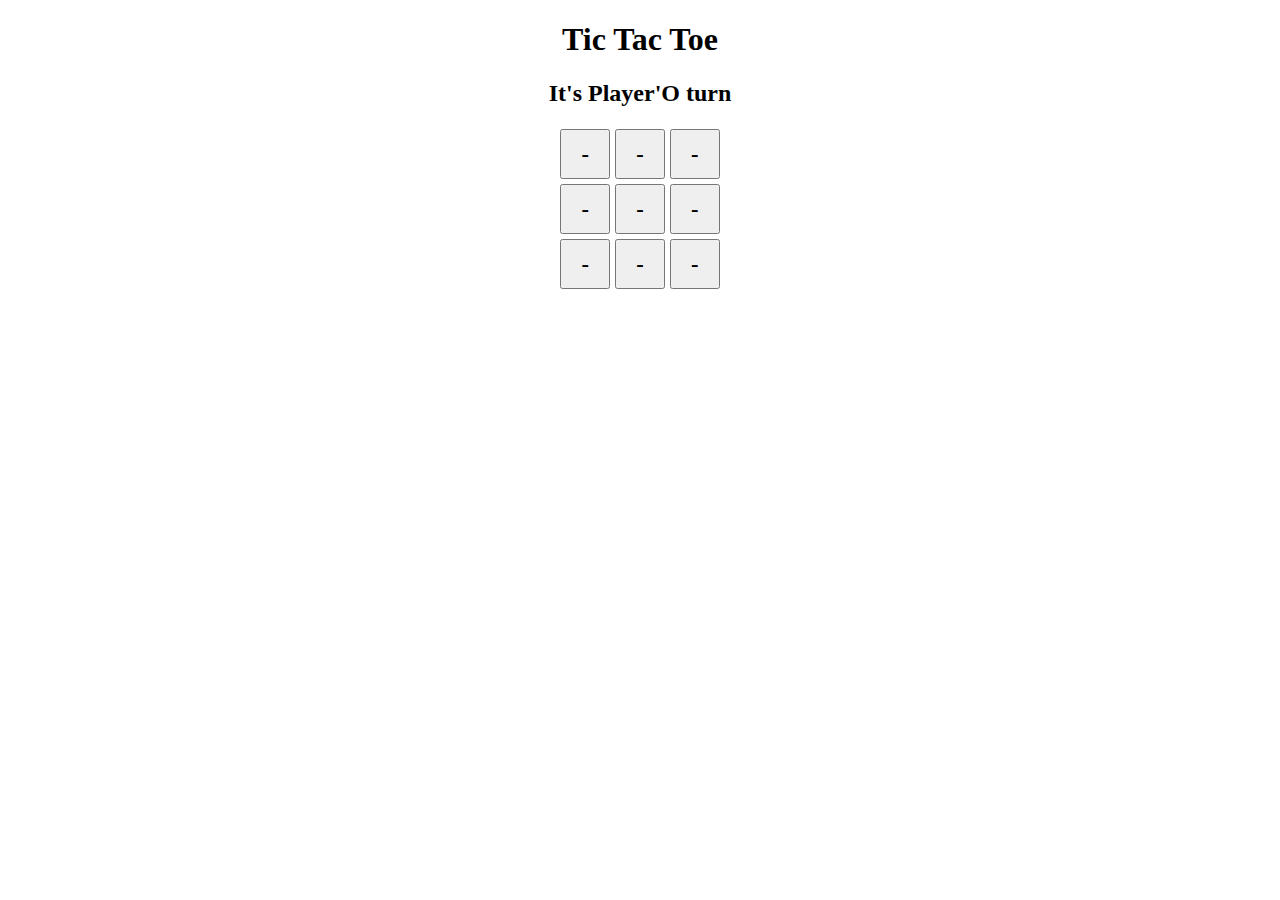
==== index.html @ 31c8b998 "Add files via upload" ====
<!DOCTYPE html>
<html lang="en">
<head>
    <meta charset="UTF-8">
    <meta http-equiv="X-UA-Compatible" content="IE=edge">
    <meta name="viewport" content="width=device-width, initial-scale=1.0">
    <link rel="stylesheet" href="style.css">
    <title>Tic-Tac-Toe</title>
</head>
<body>
    <h1>Tic Tac Toe</h1>
    <h2 id="active-player-text"></h2>
    <div class="game-board">

    </div>
    <script src="tic-tac-toe.js"></script>
</body>
</html>
---- style.css ----
h1, h2 {
    text-align: center;
}

.game-board {
    display: flex;
    justify-content: center;
    align-items: center;
}

.game-row {
    display: flex;
    flex-direction: column;
}

.game-cell {
    font-size: 1.5rem;
    width: 50px;
    height: 50px;
    margin: .1em;
    cursor: pointer;
}
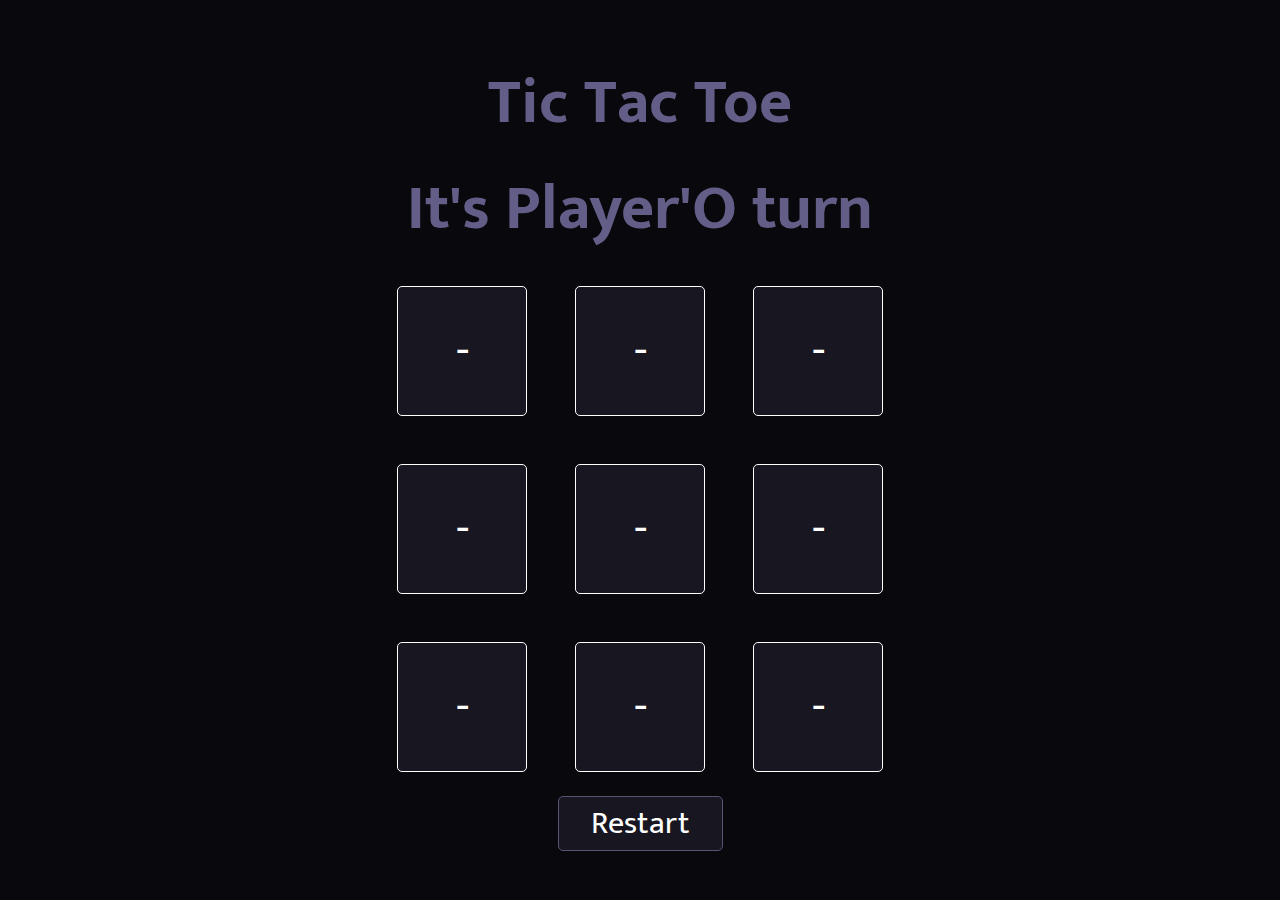
==== commit 808cbd63: "moved files" ====
--- a/index.html
+++ b/index.html
@@ -1,18 +1,22 @@
-<!DOCTYPE html>
-<html lang="en">
-<head>
-    <meta charset="UTF-8">
-    <meta http-equiv="X-UA-Compatible" content="IE=edge">
-    <meta name="viewport" content="width=device-width, initial-scale=1.0">
-    <link rel="stylesheet" href="style.css">
-    <title>Tic-Tac-Toe</title>
-</head>
-<body>
-    <h1>Tic Tac Toe</h1>
-    <h2 id="active-player-text"></h2>
-    <div class="game-board">
-
-    </div>
-    <script src="tic-tac-toe.js"></script>
-</body>
+<!DOCTYPE html>
+<html lang="en">
+<head>
+    <meta charset="UTF-8">
+    <meta http-equiv="X-UA-Compatible" content="IE=edge">
+    <meta name="viewport" content="width=device-width, initial-scale=1.0">
+    <link rel="stylesheet" href="app/style/style.css">
+    <title>Tic-Tac-Toe</title>
+</head>
+<body>
+    <main>     
+        <h1>Tic Tac Toe</h1>
+        <h2 id="win-message"></h2>
+        <h2 id="cell-message"></h2>
+        <h2 id="active-player-text"></h2>
+        <section class="game-board"></section>
+        <button id="restart-btn">Restart</bRestart</button>
+    </main>
+</body>
+
+<script src="app/js/tic-tac-toe.js"></script>
 </html>--- a/app/style/style.css
+++ b/app/style/style.css
@@ -0,0 +1,132 @@
+@import url("https://fonts.googleapis.com/css2?family=Mukta:wght@200;300;400;500&family=Noto+Sans+JP:wght@200;300;400;500;600;700&display=swap");
+* {
+  padding: 0;
+  margin: 0;
+  box-sizing: border-box;
+  font-family: "Mukta", sans-serif;
+}
+
+body {
+  background-color: #09080c;
+}
+
+h1, h2 {
+  color: #625e87;
+  font-size: 4rem;
+  text-align: center;
+}
+
+main {
+  height: 100vh;
+  display: flex;
+  position: relative;
+  flex-direction: column;
+  align-items: center;
+  justify-content: center;
+}
+
+.game-row {
+  display: flex;
+  flex-direction: row;
+}
+
+.game-cell-end {
+  font-size: 3rem;
+  color: white;
+  width: 130px;
+  height: 130px;
+  margin: 0.5em;
+  background-color: rgba(87, 84, 120, 0.2);
+  border: 1px solid white;
+  border-radius: 5px;
+}
+
+.game-cell {
+  font-size: 3rem;
+  color: white;
+  width: 130px;
+  height: 130px;
+  margin: 0.5em;
+  background-color: rgba(87, 84, 120, 0.2);
+  border: 1px solid white;
+  border-radius: 5px;
+  cursor: pointer;
+  transition: cubic-bezier(0.23, 1, 0.32, 1) 1s;
+}
+.game-cell:hover {
+  box-shadow: 0 0 40px #625e87;
+  border: 1px solid #8c86c0;
+}
+
+#win-message {
+  position: absolute;
+  top: 50%;
+  left: 50%;
+  width: 100%;
+  max-width: 400px;
+  background-color: white;
+  padding: 0.2em 1em;
+  font-size: 3rem;
+  color: #000000;
+  border-radius: 5px;
+  transform: translate(-50%, -50%);
+  display: none;
+  animation: down 1s;
+}
+
+@keyframes down {
+  0% {
+    position: absolute;
+    top: 45%;
+    left: 50%;
+    opacity: 0.3;
+  }
+  100% {
+    position: absolute;
+    top: 50%;
+    left: 50%;
+    opacity: 1;
+  }
+}
+#restart-btn {
+  font-size: 2rem;
+  color: white;
+  padding: 0em 1em;
+  border-radius: 5px;
+  border: 1px solid #575478;
+  background-color: rgba(87, 84, 120, 0.2);
+  cursor: pointer;
+  transition: ease 0.7s;
+}
+#restart-btn:hover {
+  box-shadow: 0 0 40px #625e87;
+  border: 1px solid #8c86c0;
+}
+
+#cell-message {
+  position: absolute;
+  top: 20%;
+  left: 50%;
+  transform: translate(-50%, -50%);
+  background-color: #ad3d3d;
+  color: white;
+  font-size: 1.2rem;
+  padding: 1em 1em;
+  display: none;
+  text-align: center;
+  animation: pulse 1.3s;
+  animation-iteration-count: 3;
+}
+
+@keyframes pulse {
+  0% {
+    opacity: 0.7;
+  }
+  50% {
+    box-shadow: 0 0 20px #e45151;
+    opacity: 1;
+  }
+  100% {
+    opacity: 0.7;
+  }
+}/*# sourceMappingURL=style.css.map */